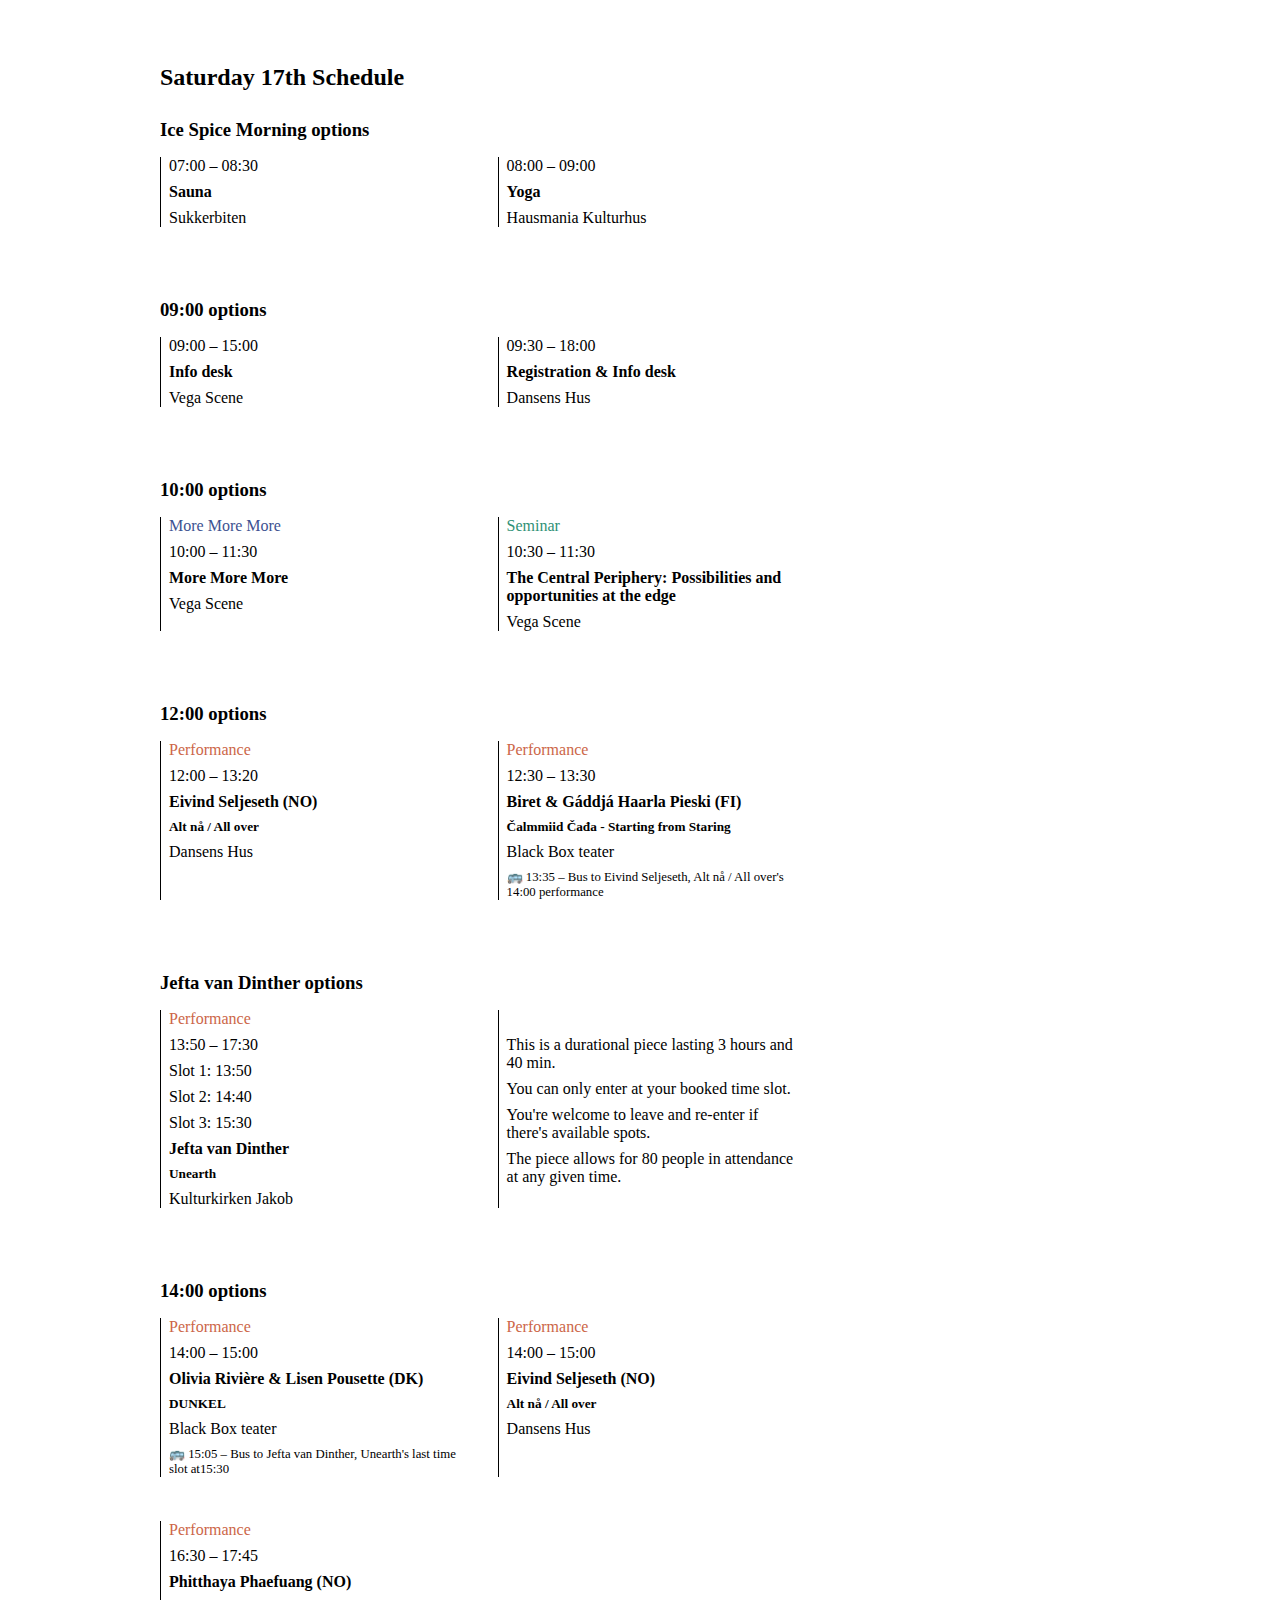
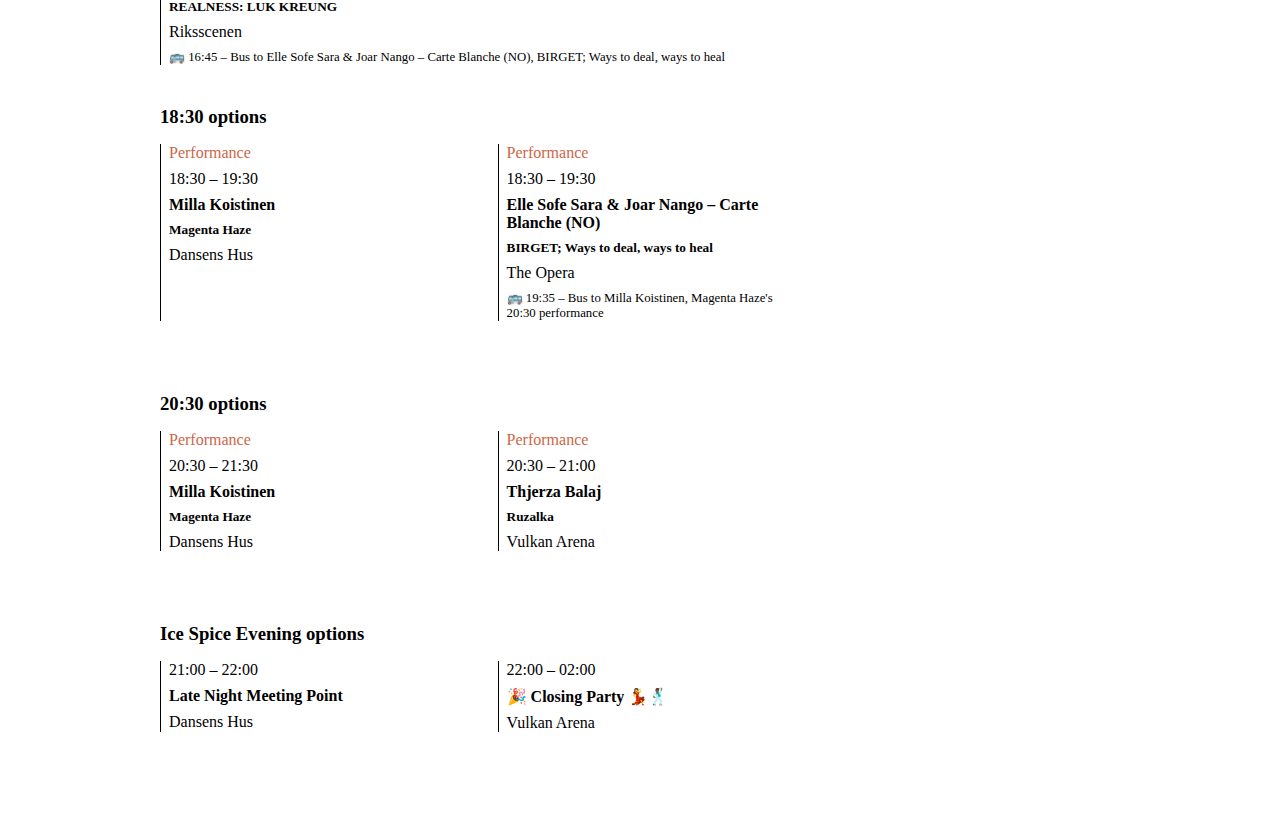
==== Saturday/index.html @ 8ef33fa8 "Initial commit" ====
<!DOCTYPE html>
<html lang="en">
  <head>
    <meta charset="UTF-8" />
    <meta name="viewport" content="width=device-width, initial-scale=1.0" />
    <link rel="stylesheet" href="/reset.css" />
    <link rel="stylesheet" href="/styles.css" />
    <title>Saturday</title>
  </head>
  <body>
    <article class="schedule-wrapper">
      <h2>Saturday 17th Schedule</h2>

      <section class="schedule-outer">
        <h3>Ice Spice Morning options</h3>
        <div class="schedule-inline">
          <div class="schedule-item ice-spice">
            <span>07:00 – 08:30</span>
            <h4>Sauna</h4>
            <p>Sukkerbiten</p>
          </div>

          <div class="schedule-item ice-spice">
            <span>08:00 – 09:00</span>
            <h4>Yoga</h4>
            <p>Hausmania Kulturhus</p>
          </div>
        </div>

        <h3>09:00 options</h3>

        <div class="schedule-inline">
          <div class="schedule-item desk">
            <span>09:00 – 15:00</span>
            <h4>Info desk</h4>
            <p>Vega Scene</p>
          </div>

          <div class="schedule-item desk">
            <span>09:30 – 18:00</span>
            <h4>Registration & Info desk</h4>
            <p>Dansens Hus</p>
          </div>
        </div>

        <h3>10:00 options</h3>

        <div class="schedule-inline">
          <div class="schedule-item more-more-more">
            <p>More More More</p>
            <span>10:00 – 11:30</span>
            <h4>More More More</h4>
            <p>Vega Scene</p>
          </div>

          <div class="schedule-item seminar-workshop">
            <p>Seminar</p>
            <span>10:30 – 11:30</span>
            <h4>
              The Central Periphery: Possibilities and opportunities at the edge
            </h4>
            <p>Vega Scene</p>
          </div>
        </div>

        <h3>12:00 options</h3>

        <div class="schedule-inline">
          <div class="schedule-item performance">
            <p>Performance</p>
            <span>12:00 – 13:20</span>
            <h4>Eivind Seljeseth (NO)</h4>
            <h5>Alt nå / All over</h5>
            <p>Dansens Hus</p>
          </div>

          <div class="schedule-item performance">
            <p>Performance</p>
            <span>12:30 – 13:30</span>
            <h4>Biret & Gáddjá Haarla Pieski (FI)</h4>
            <h5>Čalmmiid Čađa - Starting from Staring</h5>
            <p>Black Box teater</p>
            <span class="bus">
              <p>
                🚌 13:35 – Bus to Eivind Seljeseth, Alt nå / All over's 14:00
                performance
              </p>
            </span>
          </div>
        </div>

        <h3>Jefta van Dinther options</h3>

        <div class="schedule-inline">
          <div class="schedule-item performance">
            <p>Performance</p>
            <span>13:50 – 17:30</span>
            <span>Slot 1: 13:50</span>
            <span>Slot 2: 14:40</span>
            <span>Slot 3: 15:30</span>
            <h4>Jefta van Dinther</h4>
            <h5>Unearth</h5>
            <p>Kulturkirken Jakob</p>
          </div>

          <div class="schedule-item performance">
            <br />
            <p>This is a durational piece lasting 3 hours and 40 min.</p>
            <p>You can only enter at your booked time slot.</p>

            <p>
              You're welcome to leave and re-enter if there's available spots.
            </p>
            <p>
              The piece allows for 80 people in attendance at any given time.
            </p>
          </div>
        </div>

        <h3>14:00 options</h3>

        <div class="schedule-inline">
          <div class="schedule-item performance">
            <p>Performance</p>
            <span>14:00 – 15:00</span>
            <h4>Olivia Rivière & Lisen Pousette (DK)</h4>
            <h5>DUNKEL</h5>
            <p>Black Box teater</p>
            <span class="bus">
              <p>
                🚌 15:05 – Bus to Jefta van Dinther, Unearth's last time slot
                at15:30
              </p>
            </span>
          </div>

          <div class="schedule-item performance">
            <p>Performance</p>
            <span>14:00 – 15:00</span>
            <h4>Eivind Seljeseth (NO)</h4>
            <h5>Alt nå / All over</h5>
            <p>Dansens Hus</p>
          </div>
        </div>

        <div class="schedule-block">
          <div class="schedule-item performance">
            <p>Performance</p>
            <span>16:30 – 17:45</span>
            <h4>Phitthaya Phaefuang (NO)</h4>
            <h5>REALNESS: LUK KREUNG</h5>
            <p>Riksscenen</p>
            <span class="bus">
              <p>
                🚌 16:45 – Bus to Elle Sofe Sara & Joar Nango – Carte Blanche
                (NO), BIRGET; Ways to deal, ways to heal
              </p>
            </span>
          </div>
        </div>

        <h3>18:30 options</h3>
        <div class="schedule-inline">
          <div class="schedule-item performance">
            <p>Performance</p>
            <span>18:30 – 19:30</span>
            <h4>Milla Koistinen</h4>
            <h5>Magenta Haze</h5>
            <p>Dansens Hus</p>
          </div>

          <div class="schedule-item performance">
            <p>Performance</p>
            <span>18:30 – 19:30</span>
            <h4>Elle Sofe Sara & Joar Nango – Carte Blanche (NO)</h4>
            <h5>BIRGET; Ways to deal, ways to heal</h5>
            <p>The Opera</p>
            <span class="bus">
              <p>
                🚌 19:35 – Bus to Milla Koistinen, Magenta Haze's 20:30
                performance
              </p>
            </span>
          </div>
        </div>

        <h3>20:30 options</h3>
        <div class="schedule-inline">
          <div class="schedule-item performance">
            <p>Performance</p>
            <span>20:30 – 21:30</span>
            <h4>Milla Koistinen</h4>
            <h5>Magenta Haze</h5>
            <p>Dansens Hus</p>
          </div>

          <div class="schedule-item performance">
            <p>Performance</p>
            <span>20:30 – 21:00</span>
            <h4>Thjerza Balaj</h4>
            <h5>Ruzalka</h5>
            <p>Vulkan Arena</p>
          </div>
        </div>

        <h3>Ice Spice Evening options</h3>
        <div class="schedule-inline">
          <div class="schedule-item ice-spice">
            <span>21:00 – 22:00</span>
            <h4>Late Night Meeting Point</h4>
            <p>Dansens Hus</p>
          </div>

          <div class="schedule-item ice-spice">
            <span>22:00 – 02:00</span>
            <h4>🎉 Closing Party 💃🕺🏾</h4>
            <p>Vulkan Arena</p>
          </div>
        </div>
      </section>
    </article>
  </body>
</html>
---- styles.css ----
.schedule-wrapper {
  width: min(120ch, 100% - 4rem);
  margin-inline: auto;
  margin-block: 4rem;
}

.schedule-outer {
  display: grid;
  /* padding-block-start: 1.5em; */

  h3 {
    margin-block-start: 1.5em;
  
  }
}

.schedule-inline {
  display: grid;
  grid-auto-flow: column;
  grid-auto-columns: 31%;
  overflow-x: auto;
  overscroll-behavior-inline: contain;
  gap: 2.5rem;
  padding-block-start: 1rem;
  padding-block-end: 2rem;
}

.schedule-block {
  display: grid;
  gap: 2rem;
}

.schedule-item {
  display: grid;
  grid-template-rows: min-content;
  gap: 0.5rem;
  align-content: start;
  /* border: solid red 2px; */
  border-inline-start: black solid 0.1em;
  padding-inline-start: 0.5em;
  margin-block-end: 0.75em;

  .bus p {
    font-size: 0.8rem;
    
  }
}

.performance > p:first-child {
  color: #cc6648;
}

.more-more-more > p:first-child {
  color: #3d5291;
}

.ice-spice > p:first-child {
  color: color-mix(#cc6648, #3d5291);
}

.seminar-workshop > p:first-child {
  color: #2f9176;
}
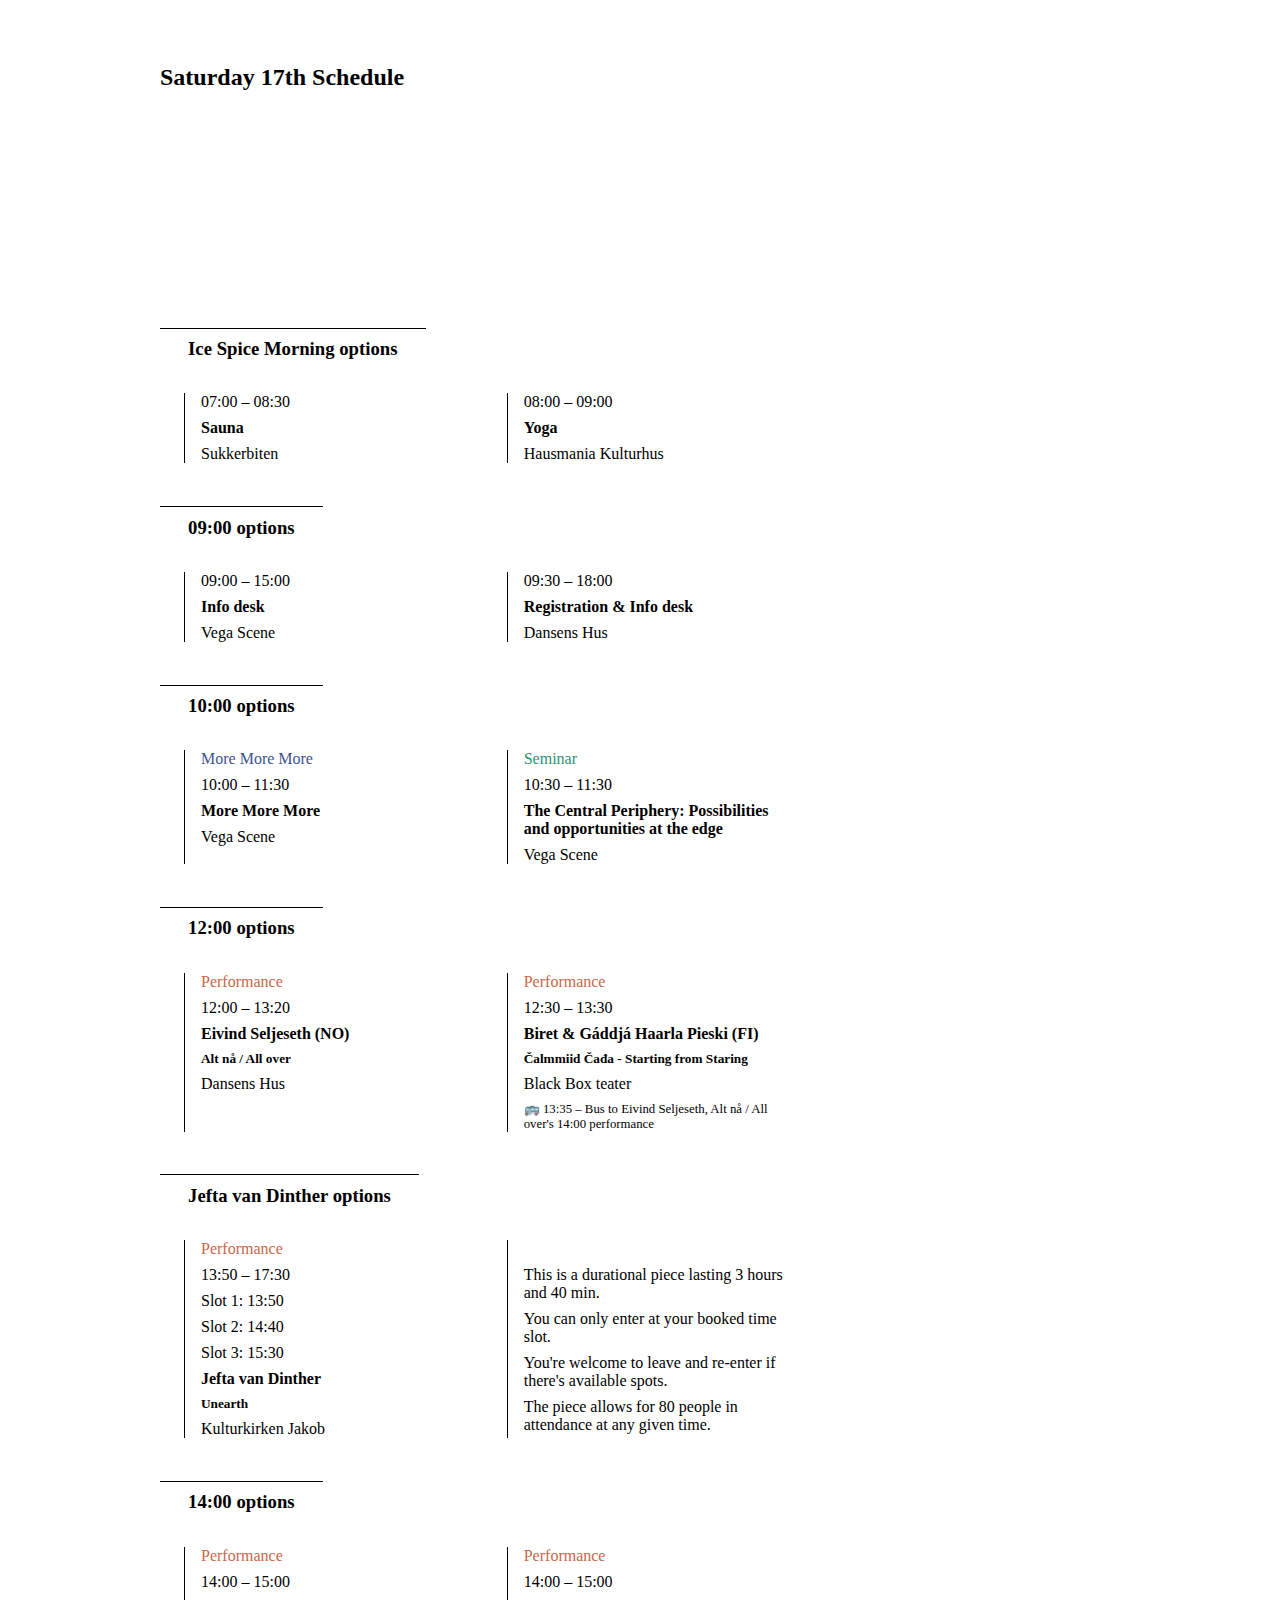
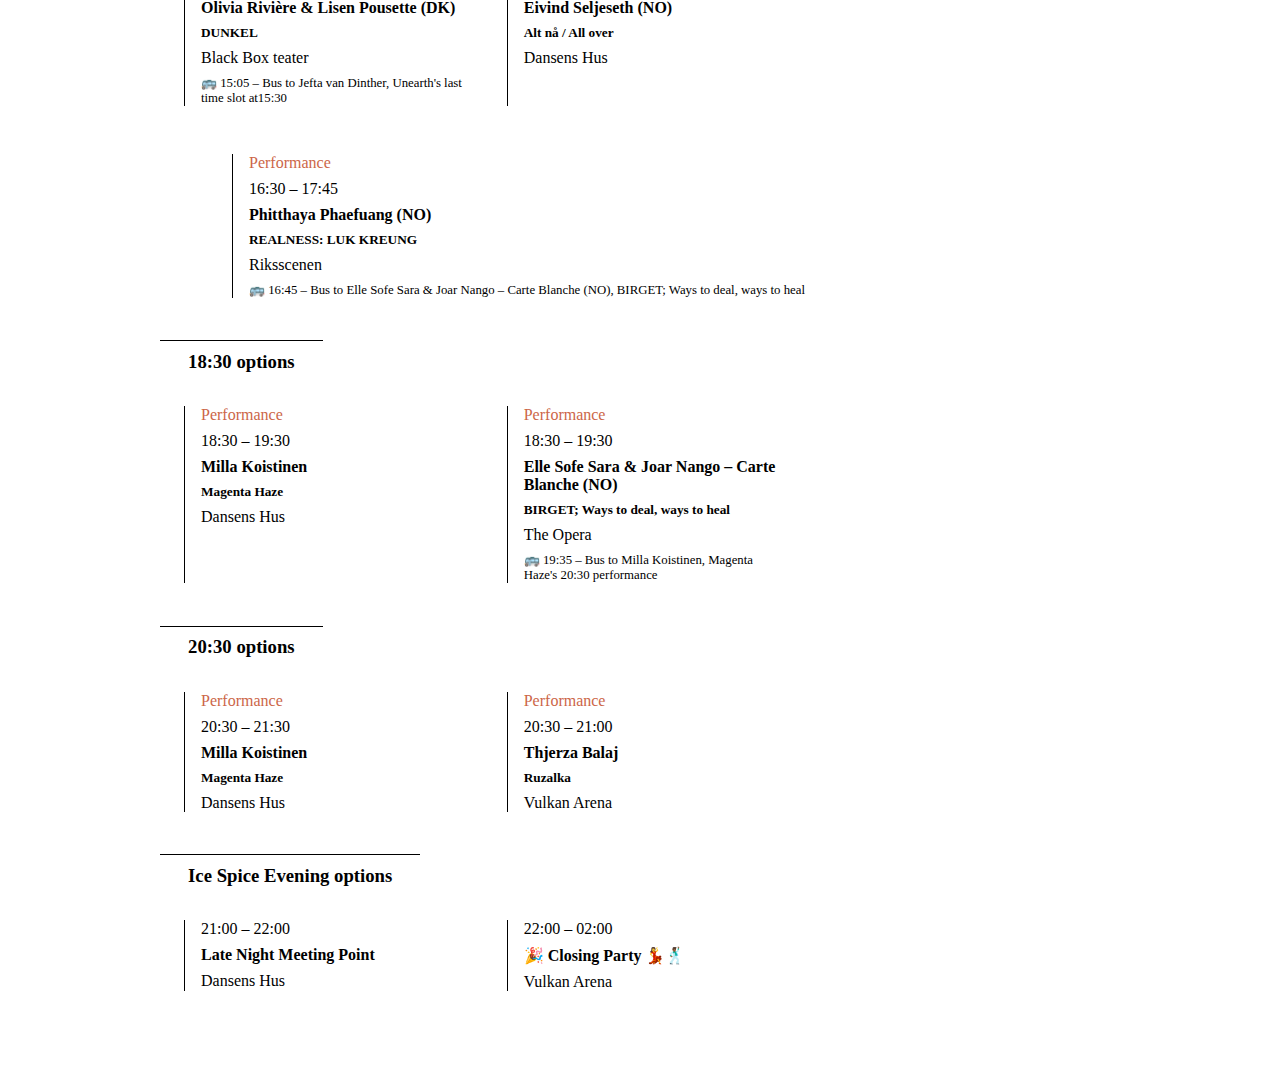
==== commit 54ebac09: "Finished schedule, adding weather widget" ====
--- a/Saturday/index.html
+++ b/Saturday/index.html
@@ -11,6 +11,13 @@
     <article class="schedule-wrapper">
       <h2>Saturday 17th Schedule</h2>
 
+    
+        <iframe
+          src="https://www.yr.no/en/content/1-72837/card.html"
+          title="yr-weather"
+        ></iframe>
+    
+
       <section class="schedule-outer">
         <h3>Ice Spice Morning options</h3>
         <div class="schedule-inline">
--- a/styles.css
+++ b/styles.css
@@ -1,7 +1,16 @@
+
 .schedule-wrapper {
   width: min(120ch, 100% - 4rem);
   margin-inline: auto;
   margin-block: 4rem;
+}
+
+iframe {
+  width: 100%;
+  margin-inline: auto;
+  margin-block: 2rem;
+  border: none;
+
 }
 
 .schedule-outer {
@@ -9,8 +18,11 @@
   /* padding-block-start: 1.5em; */
 
   h3 {
-    margin-block-start: 1.5em;
-  
+    border-block-start: black solid 0.1em;
+    width: fit-content;
+    padding-inline: 1.5em;
+    padding-block: 0.5em;
+    margin-block-start: 1em;
   }
 }
 
@@ -21,13 +33,18 @@
   overflow-x: auto;
   overscroll-behavior-inline: contain;
   gap: 2.5rem;
-  padding-block-start: 1rem;
-  padding-block-end: 2rem;
 }
 
 .schedule-block {
   display: grid;
+  margin-inline-start: 3rem;
   gap: 2rem;
+}
+
+.schedule-inline,
+.schedule-block {
+  padding-block: 1.5em;
+  padding-inline: 1.5em;
 }
 
 .schedule-item {
@@ -35,14 +52,11 @@
   grid-template-rows: min-content;
   gap: 0.5rem;
   align-content: start;
-  /* border: solid red 2px; */
   border-inline-start: black solid 0.1em;
-  padding-inline-start: 0.5em;
-  margin-block-end: 0.75em;
+  padding-inline-start: 1em;
 
   .bus p {
     font-size: 0.8rem;
-    
   }
 }
 
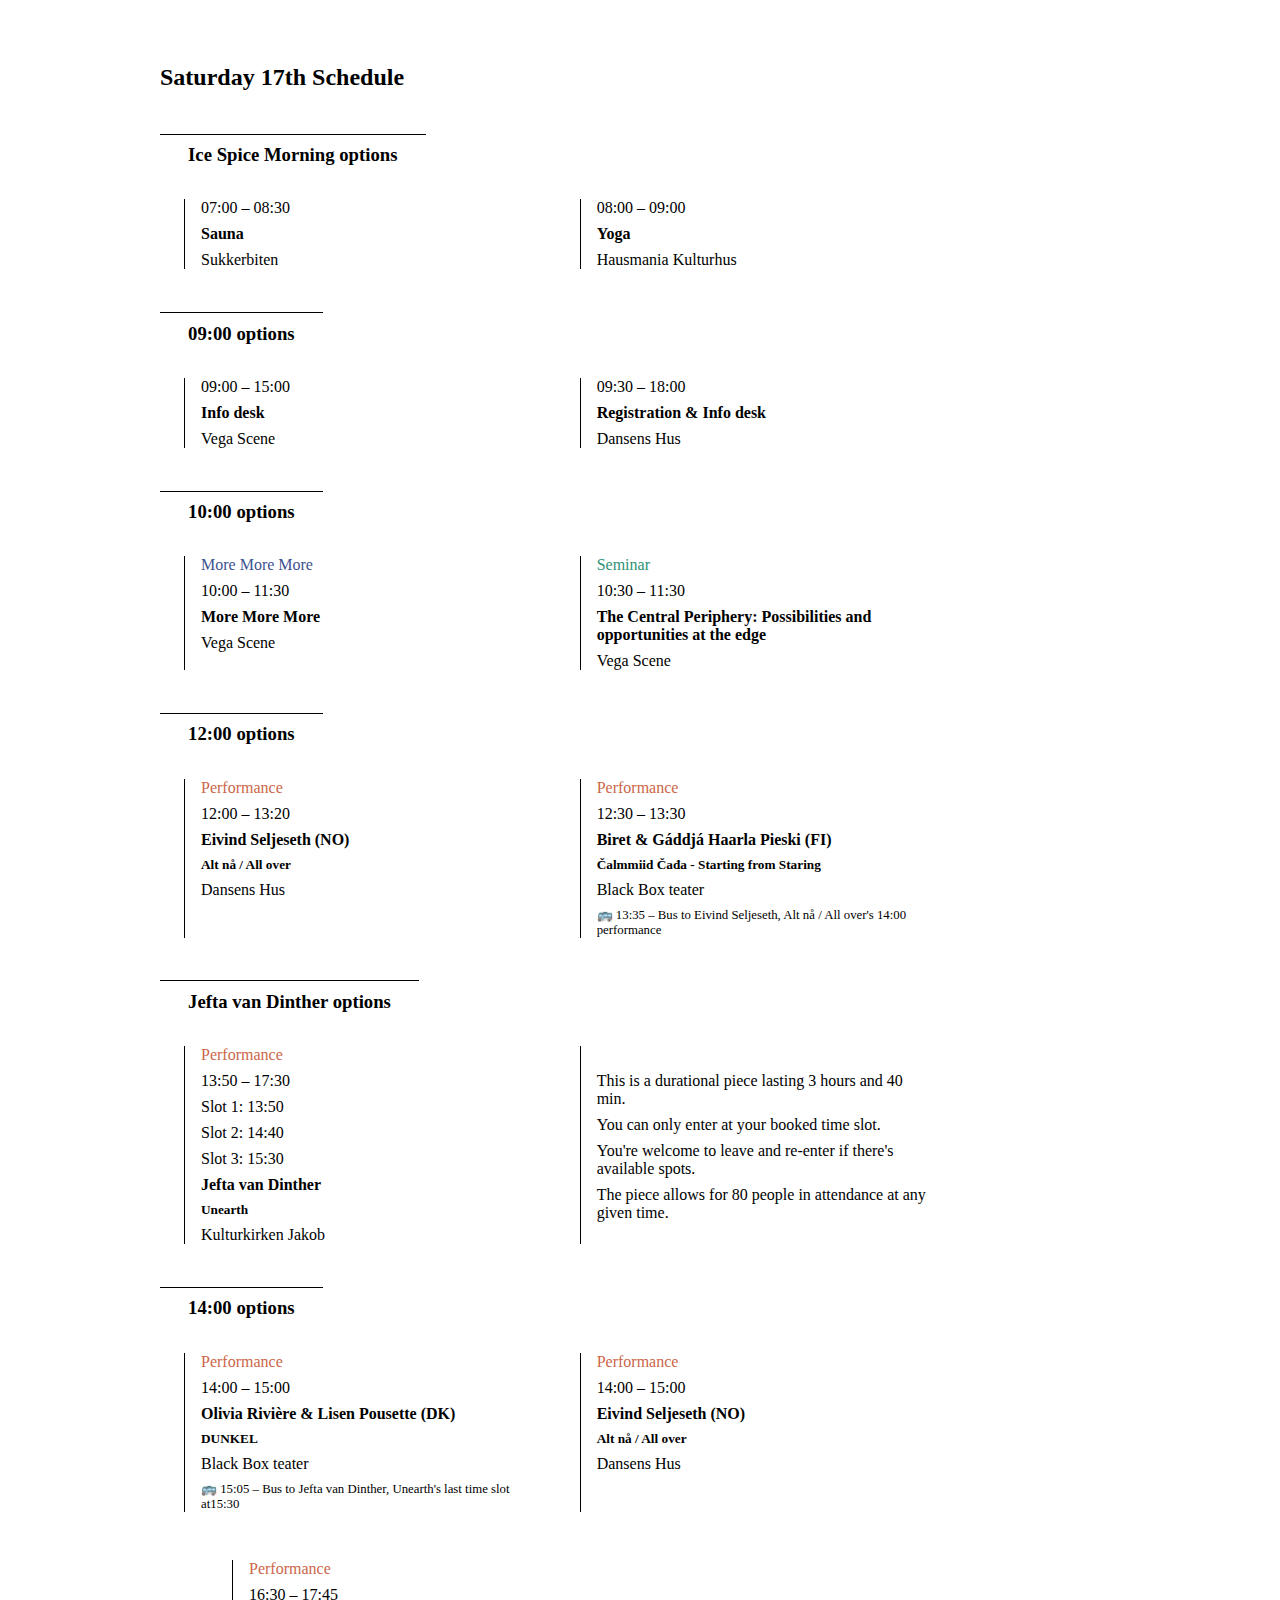
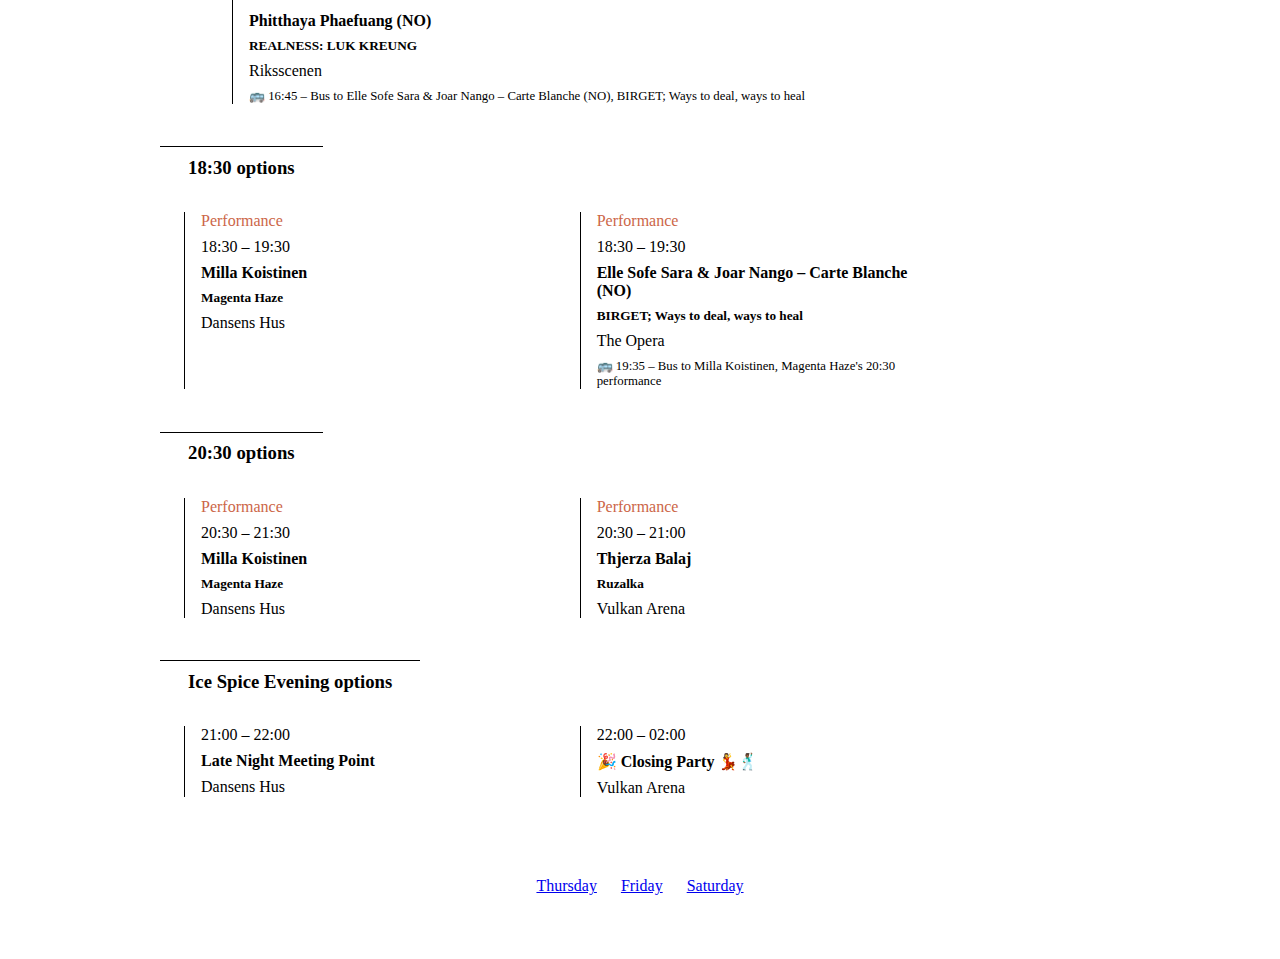
==== commit 18e97f0a: "Finished" ====
--- a/Saturday/index.html
+++ b/Saturday/index.html
@@ -11,13 +11,6 @@
     <article class="schedule-wrapper">
       <h2>Saturday 17th Schedule</h2>
 
-    
-        <iframe
-          src="https://www.yr.no/en/content/1-72837/card.html"
-          title="yr-weather"
-        ></iframe>
-    
-
       <section class="schedule-outer">
         <h3>Ice Spice Morning options</h3>
         <div class="schedule-inline">
@@ -224,6 +217,24 @@
             <p>Vulkan Arena</p>
           </div>
         </div>
+
+        <div class="days">
+          <p>
+            <a href="https://www.icehotnordicdance.com/thursday-15th-schedule/"
+              >Thursday</a
+            >
+          </p>
+          <p>
+            <a href="https://www.icehotnordicdance.com/friday-16th-schedule/"
+              >Friday</a
+            >
+          </p>
+          <p>
+            <a href="https://www.icehotnordicdance.com/saturday-17th-schedule/"
+              >Saturday</a
+            >
+          </p>
+        </div>
       </section>
     </article>
   </body>
--- a/styles.css
+++ b/styles.css
@@ -1,21 +1,12 @@
-
 .schedule-wrapper {
   width: min(120ch, 100% - 4rem);
   margin-inline: auto;
   margin-block: 4rem;
 }
 
-iframe {
-  width: 100%;
-  margin-inline: auto;
-  margin-block: 2rem;
-  border: none;
-
-}
-
 .schedule-outer {
   display: grid;
-  /* padding-block-start: 1.5em; */
+  padding-block-start: 1.5em;
 
   h3 {
     border-block-start: black solid 0.1em;
@@ -29,7 +20,7 @@
 .schedule-inline {
   display: grid;
   grid-auto-flow: column;
-  grid-auto-columns: 31%;
+  grid-auto-columns: 39%;
   overflow-x: auto;
   overscroll-behavior-inline: contain;
   gap: 2.5rem;
@@ -75,3 +66,11 @@
 .seminar-workshop > p:first-child {
   color: #2f9176;
 }
+
+.days {
+  display: grid;
+  grid-auto-flow: column;
+  gap: 1.5em;
+margin-inline: auto;
+margin-block-start: 3.5rem;
+}
